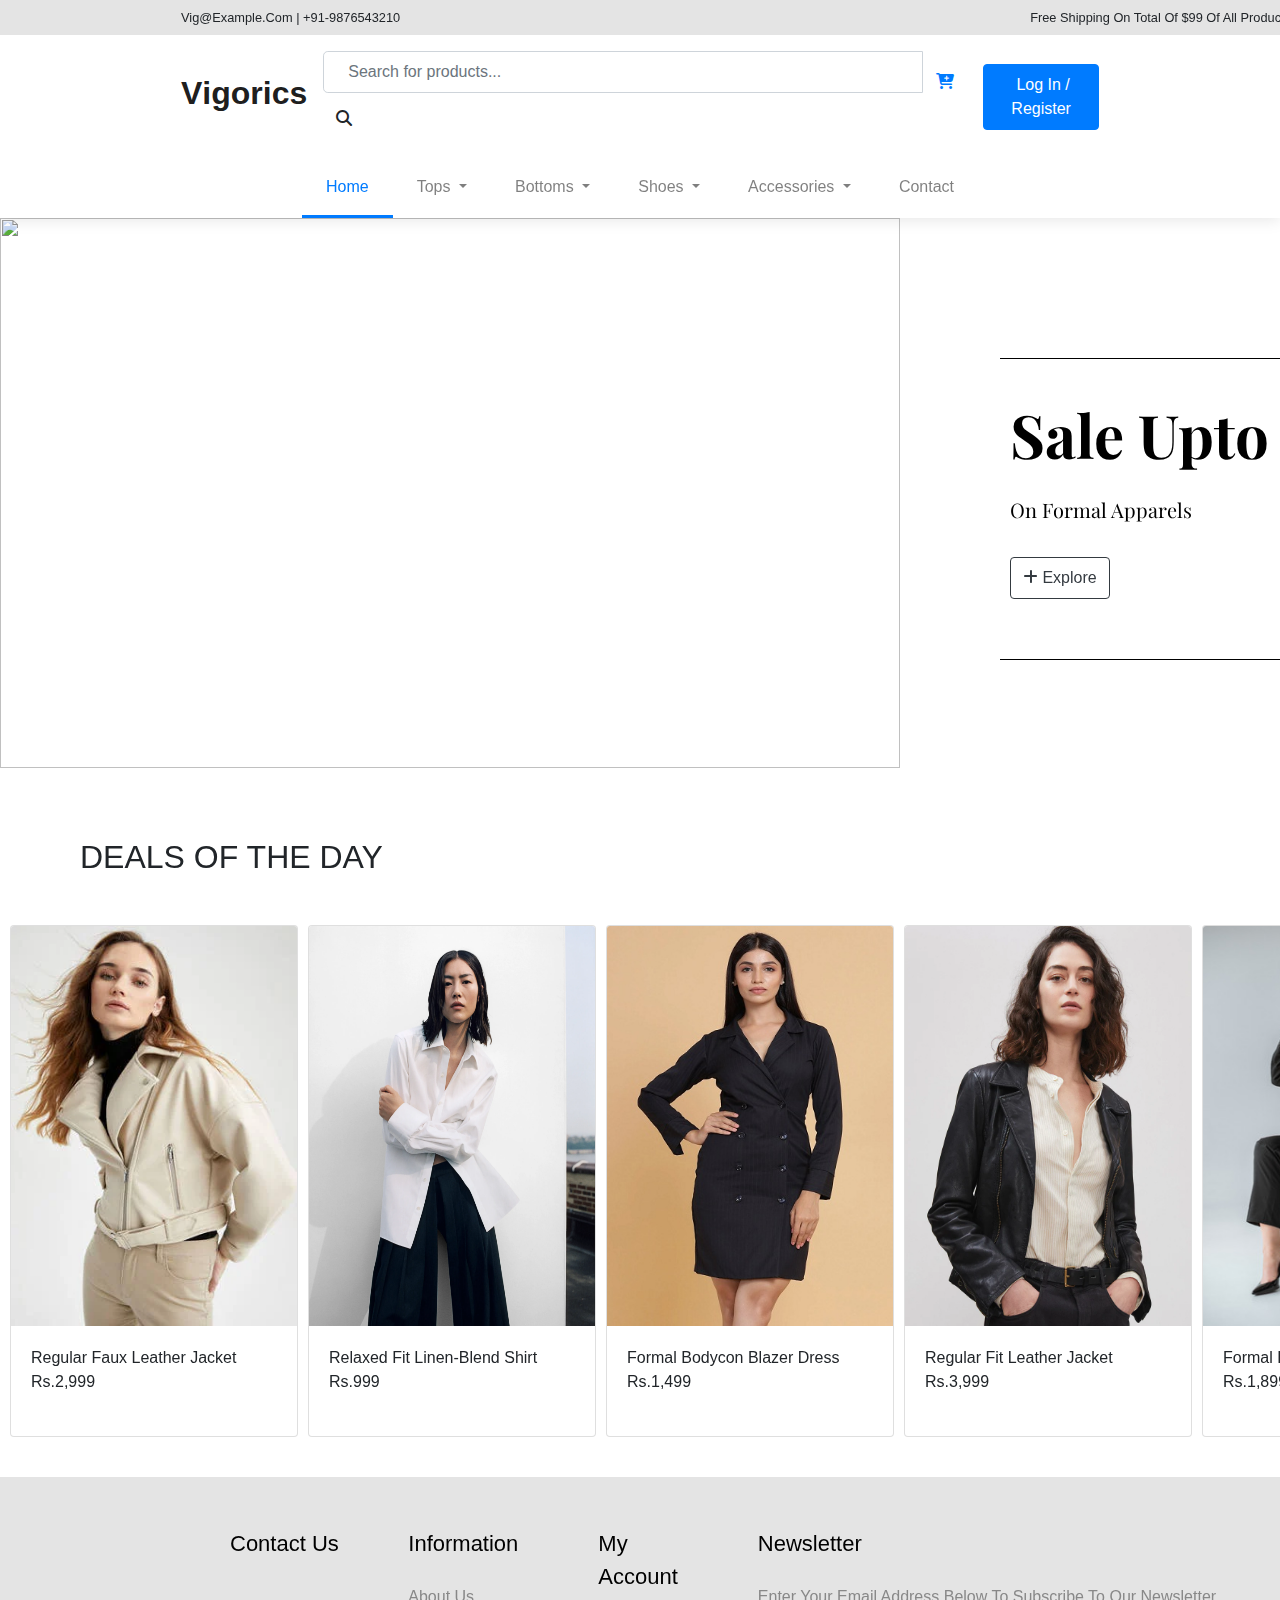
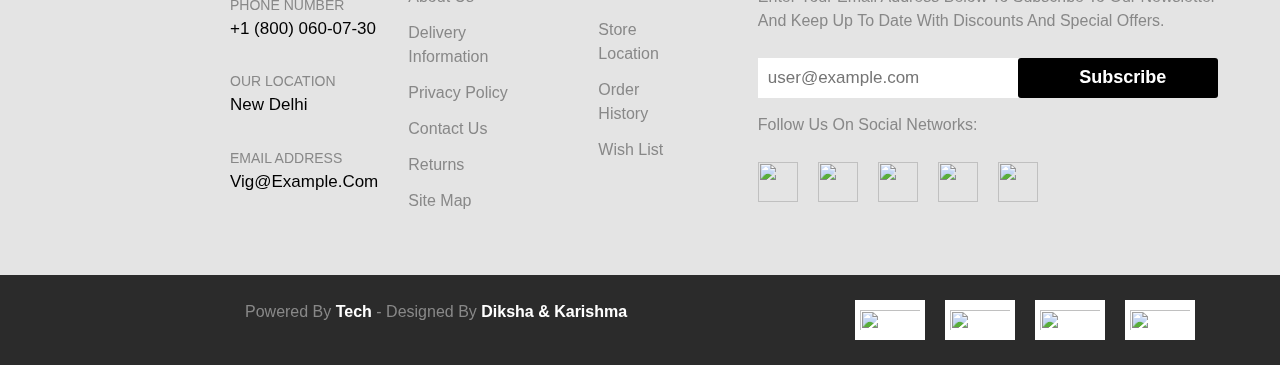
==== Vigorics/index.html @ fdfd2014 "Add files via upload" ====
<html lang="en">
<head>
    <meta charset="UTF-8">
    <meta http-equiv="X-UA-Compatible" content="IE=edge">
    <meta name="viewport" content="width=device-width, user-scalable=no, initial-scale=1.0, maximum-scale=1.0, minimum-scale=1.0" />
    <link rel="shortcut icon" href="img/favicon.png" type="image/x-icon">

    <title>Vigorics</title>

    <!-- Bootstrap -->
    <!-- Latest compiled and minified CSS -->
<link rel="stylesheet" href="https://cdn.jsdelivr.net/npm/bootstrap@4.6.1/dist/css/bootstrap.min.css">

<!-- jQuery library -->
<script src="https://cdn.jsdelivr.net/npm/jquery@3.6.0/dist/jquery.slim.min.js"></script>

<!-- Popper JS -->
<script src="https://cdn.jsdelivr.net/npm/popper.js@1.16.1/dist/umd/popper.min.js"></script>

<!-- Latest compiled JavaScript -->
<script src="https://cdn.jsdelivr.net/npm/bootstrap@4.6.1/dist/js/bootstrap.bundle.min.js"></script>

    <!-- font awesome icon -->
    <link rel="stylesheet" href="https://cdnjs.cloudflare.com/ajax/libs/font-awesome/6.1.1/css/all.min.css">

    <!-- Google Font  -->
    <link rel="preconnect" href="https://fonts.googleapis.com">
    <link rel="preconnect" href="https://fonts.gstatic.com" crossorigin>
    <link href="https://fonts.googleapis.com/css2?family=Archivo+Black&family=Archivo:wght@100;200&family=Playfair+Display:wght@400;500;600;900&family=Poppins:ital,wght@0,200;0,300;0,400;0,600;1,100;1,200&family=Rancho&family=Roboto:wght@100;300;400;500;700&display=swap" rel="stylesheet">

    <!-- CSS -->
    <link rel="stylesheet" href="style.css">
</head>

<body>
<div class="overlay"></div>

<div class="utility-nav d-none d-md-block">
  <div class="container">
    <div class="row">
      <div class="col-12 col-md-6">
        <p class="small"><i class="bx bx-envelope"></i> Vig@example.com | <i class="bx bx-phone"></i> +91-9876543210
        </p>
      </div>

      <div class="col-12 col-md-6 text-right">
        <p class="small">Free shipping on total of $99 of all products</p>
      </div>
    </div>
  </div>
</div>

<nav class="navbar navbar-expand-md navbar-light bg-light main-menu" style="box-shadow:none">
  <div class="container">

    <button type="button" id="sidebarCollapse" class="btn btn-link d-block d-md-none">
                <i class="bx bx-menu icon-single"></i>
            </button>

    <a class="navbar-brand" href="#">
      <h2 class="font-weight-bold"><b>V</b>igorics</h2>
    </a>

    <ul class="navbar-nav ml-auto d-block d-md-none">
      <li class="nav-item">
        <a class="btn btn-link" href="#"><i class="fa fa-cart-plus"></i> <span class="badge badge-danger">3</span></a>
      </li>
    </ul>

    <div class="collapse navbar-collapse">
      <form class="form-inline my-2 my-lg-0 mx-auto">
        <input class="form-control" type="search" placeholder="Search for products..." aria-label="Search">
        <button class="btn btn-outline my-2 my-sm-2" type="submit"><i class="fa fa-search"></i></button>
      </form>

      <ul class="navbar-nav">
        <li class="nav-item">
            <a class="btn btn-link" href="#"><i class="fa fa-cart-plus"></i></a>
        </li>
        <li class="nav-item ml-md-3">
          <a class="btn btn-primary" href="#"><i class="bx bxs-user-circle mr-1"></i> Log In / Register</a>
        </li>
      </ul>
    </div>

  </div>
</nav>

<nav class="navbar navbar-expand-md navbar-light bg-light sub-menu">
  <div class="container">
    <div class="collapse navbar-collapse" id="navbar">
      <ul class="navbar-nav mx-auto">
        <li class="nav-item active">
          <a class="nav-link" href="#">Home <span class="sr-only">(current)</span></a>
        </li>
        <li class="nav-item dropdown">
            <a class="nav-link dropdown-toggle" href="#" id="navbarDropdown" role="button" data-toggle="dropdown" aria-haspopup="true" aria-expanded="false">
                              Tops
                          </a>
            <div class="dropdown-menu" aria-labelledby="navbarDropdown">
              <a class="dropdown-item" href="#">Blazer</a>
              <a class="dropdown-item" href="#">Shirts</a>
              <a class="dropdown-item" href="#">Jackets</a>
            </div>
          </li>

          <li class="nav-item dropdown">
            <a class="nav-link dropdown-toggle" href="#" id="navbarDropdown" role="button" data-toggle="dropdown" aria-haspopup="true" aria-expanded="false">
                              Bottoms
                          </a>
            <div class="dropdown-menu" aria-labelledby="navbarDropdown">
              <a class="dropdown-item" href="#">Pants</a>
              <a class="dropdown-item" href="#">Skirts</a>
              <a class="dropdown-item" href="#">Shorts</a>
            </div>
          </li>

        <li class="nav-item dropdown">
          <a class="nav-link dropdown-toggle" href="#" id="navbarDropdown" role="button" data-toggle="dropdown" aria-haspopup="true" aria-expanded="false">
                            Shoes
                        </a>
          <div class="dropdown-menu" aria-labelledby="navbarDropdown">
            <a class="dropdown-item" href="#">Flats</a>
            <a class="dropdown-item" href="#">Heels</a>
            <a class="dropdown-item" href="#">Casual Shoes</a>
          </div>
        </li>

        <li class="nav-item dropdown">
          <a class="nav-link dropdown-toggle" href="#" id="navbarDropdown" role="button" data-toggle="dropdown" aria-haspopup="true" aria-expanded="false">
                            Accessories
                        </a>
          <div class="dropdown-menu" aria-labelledby="navbarDropdown">
            <a class="dropdown-item" href="#">Watch</a>
            <a class="dropdown-item" href="#">Pendants</a>
            <a class="dropdown-item" href="#">Bracelets</a>
          </div>
        </li>


        <li class="nav-item">
          <a class="nav-link" href="#">Contact</a>
        </li>
      </ul>
    </div>
  </div>
</nav>

<div class="search-bar d-block d-md-none">
  <div class="container">
    <div class="row">
      <div class="col-12">
        <form class="form-inline mb-3 mx-auto">
          <input class="form-control" type="search" placeholder="Search for products..." aria-label="Search">
          <button class="btn btn-success" type="submit"><i class="bx bx-search"></i></button>
        </form>
      </div>
    </div>
  </div>
</div>



<section id="hero-section">
  <img id="hero" src="img/6.jpg" alt="" width="100%">
  <div class="sqr">
    <hr id="hr2" width="400px" color="black" >
    <p class="text-hero">
     <b>Sale Upto 40% </b>  <br>
    </p>
    <p class="text-hero1">
      on formal apparels
    </p>

    <a id="btn-hero" class="btn btn-outline-dark" href="#" role="button"><i class="fa fa-plus" aria-hidden="true"></i> Explore
      </a>
     <hr id="hr1" width="400px" color="black" >
  </div>  
  
</section>

<h2 id="header-deals">DEALS OF THE DAY</h2>

<section id="deals">

  <div class="cards">
    <div class="card" style="width: 18rem;">
      <img class="card-img-top" src="img/10.webp" alt="Card image cap">
      <div class="card-body">
        <p class="card-text">Regular Faux Leather Jacket <br>
          Rs.2,999</p>
      </div>
    </div>
  </div>

  <div class="cards">
    <div class="card" style="width: 18rem;">
      <img class="card-img-top" src="img/9.webp" alt="Card image cap">
      <div class="card-body">
        <p class="card-text">Relaxed Fit Linen-blend shirt
          Rs.999</p>
      </div>
    </div>
  </div>
  <div class="cards">
    <div class="card" style="width: 18rem;">
      <img class="card-img-top" src="img/Formal-Bodycon-Blazer-Dress.jpg" alt="Card image cap">
      <div class="card-body">
        <p class="card-text">Formal Bodycon Blazer Dress <br> Rs.1,499
        </p>
      </div>
    </div>
  </div>
  <div class="cards">
    <div class="card" style="width: 18rem;">
      <img class="card-img-top" src="img/8.jpg" alt="Card image cap">
      <div class="card-body">
        <p class="card-text">Regular Fit Leather Jacket <br> Rs.3,999</p>
      </div>
    </div>
  </div>
  
  <div class="cards">
    <div class="card" style="width: 18rem;">
      <img class="card-img-top" src="img/7.jpg" alt="Card image cap">
      <div class="card-body">
        <p class="card-text">Formal Black Blazer <br> Rs.1,899.</p>
      </div>
    </div>
  </div>
 

</section>

<!-- Footer -->
<footer>
  <div class="container">
    <div class="content">
      ⁡⁢⁣⁣ ⁡
      <div class="col">
        <p>contact us</p>
        
        <div class="flex">
          <div class="col-info">
            <p>
              PHONE NUMBER <br />
              <span>+1 (800) 060-07-30</span>
            </p>
            <p>
              OUR LOCATION <br />
              <span>New Delhi</span>
            </p>
            <p>
              EMAIL ADDRESS <br />
              <span>vig@example.com</span>
            </p>
          </div>
        </div>
      </div>
      ⁡⁢⁣⁡⁢⁣⁣ ⁡
      <div class="col">
        <div class="column">
          <p>information</p>
          <p>about us</p>
          <p>delivery information</p>
          <p>privacy policy</p>
          <p>contact us</p>
          <p>returns</p>
          <p>site map</p>
        </div>
      </div>
      <div class="col">
        <div class="column">
          <p>my account</p>
          <p>store location</p>
          <p>order history</p>
          <p>wish list</p>
        </div>
      </div>
      ⁡⁢⁣⁣ ⁡
      <div class="col">
        <p>newsletter</p>
        <p>
          enter your email address below to subscribe to our newsletter<br />
          and keep up to date with discounts and special offers.
        </p>
        <div class="email">
          <input type="email" placeholder="user@example.com" />
          <button>Subscribe</button>
        </div>
        <p>follow us on social networks:</p>
        <div class="social">
          <img src="https://i.postimg.cc/44pPB9wk/facebook.png" alt="" />
          <img src="https://i.postimg.cc/L8Q3nB4f/twitter.png" alt="" />
          <img src="https://i.postimg.cc/TYG9S3Hy/instagram.png" alt="" />
          <img src="https://i.postimg.cc/kGCxkTwr/youtube.png" alt="" />
          <img src="https://i.postimg.cc/CKZHDBd2/telegram.png" alt="" />
        </div>
      </div>
      ⁡⁢⁡⁢⁣⁣
    </div>
  </div>
  <div class="content-foot">
    <div class="container">
      <div class="foot-text">
        <p>powered by <span>tech</span> - designed by <span>Diksha & Karishma</span></p>
        <div class="pay">
          <img src="https://i.postimg.cc/PrtWyFPY/visa-logo-png-2013.png" alt="" />
          <img src="https://i.postimg.cc/R0j1TSHZ/mastercard-PNG23.png" alt="" />
          <img src="https://i.postimg.cc/sggJj0zs/paypal-logo-png-2119.png" alt="" />
          <img src="https://i.postimg.cc/hjdsFzBm/American-Express-logo-PNG14.png" alt="" />
        </div>
      </div>
    </div>
  </div>
</footer>

<script src="index.js"></script>  
</body>

</html>
---- Vigorics/style.css ----
.btn .bx {
    vertical-align: inherit;
    margin-top: -3px;
    font-size: 1.15rem;
  }
body{
  overflow-x: hidden;
}
#hr1{
  margin-top: 60px;
  margin-left: 100px;
}

#hr2{
  margin-top: 140px;
  margin-left: 100px;
}

#hero{
  margin-top: 0%;
  margin-bottom: 0%;
  background-color: #ffffff;
  width: 900px;
  height: 550px;
}

.sqr{
  color: #ffffff;
  width: fit-content;
  height: 550px;
}

#deals{
  display: inline-flex;
  margin-top: 40px;
}

#btn-hero{
  margin-left: 110px;
  margin-top: 16px;
}

.text-hero{
font-family: 'Playfair Display', serif;
color: #000;
font-size: 60px;
margin-top: 30px;
margin-left: 110px;
}
.text-hero1{
font-family: 'Playfair Display', serif;
color: #000;
font-size: 20px;
margin-left: 110px;
}

#hero-section{
 display: inline-flex;

}

#header-deals{
  margin-top: 40px;
  margin-left: 80px;
}
  .form-control {
    height: calc(2.5rem + 2px);
    padding: 0.5rem 1.5rem;
    font-size: 1rem;
    line-height: 1.5;
    border-radius: 0.3rem;
  }
  
  .btn {
    font-size: 1rem;
    padding: 0.5rem 0.75rem;
    font-size: 1rem;
    line-height: 1.5;
    border-radius: 0.25rem;
  }
  
  .bx.icon-single {
    font-size: 1.5rem;
  }
  
  .form-inline .form-control {
    border-top-right-radius: 0;
    border-bottom-right-radius: 0;
  }
  
  .form-inline .btn {
    border-top-left-radius: 0;
    border-bottom-left-radius: 0;
  }
  
  /* Small devices (landscape phones, 576px and up) */
  @media (min-width: 576px) {
  }
  
  /* Medium devices (tablets, 768px and up) */
  @media (min-width: 768px) {
    .form-inline .form-control {
      width: 210px;
    }
  }
  
  /* Large devices (desktops, 992px and up) */
  @media (min-width: 992px) {
    .form-inline .form-control {
      width: 440px;
    }
  }
  
  /* Extra large devices (large desktops, 1200px and up) */
  @media (min-width: 1200px) {
    .form-inline .form-control {
      width: 600px;
    }
  }
  
  .sub-menu.navbar-light .navbar-nav .active > .nav-link,
  .sub-menu.navbar-light .navbar-nav .nav-link.active,
  .sub-menu.navbar-light .navbar-nav .nav-link.show,
  .sub-menu.navbar-light .navbar-nav .show > .nav-link {
    border-bottom: 3px solid #007bff;
    color: #007bff;
  }
  
  .navbar .navbar-toggler {
    border: none;
  }
  
  .navbar-light .navbar-toggler:focus {
    outline: none;
  }
  
  .navbar {
    padding: 1rem;
  }
  
  .main-menu {
    position: relative;
    z-index: 3;
  }
  
  .sub-menu {
    position: relative;
    z-index: 2;
    padding: 0 1rem;
  }
  
  /* Medium devices (tablets, 768px and up) */
  @media (min-width: 768px) {
    .sub-menu {
      padding: 0 1rem;
    }
  
    .sub-menu.navbar-expand-md .navbar-nav .nav-link {
      padding: 1rem 1.5rem;
    }
  }
  
  .navbar.bg-light {
    background: #fff !important;
    box-shadow: 0px 2px 15px 0px rgba(0, 0, 0, 0.1);
  }
  
  .user-dropdown .nav-link {
    padding: 0.15rem 0;
  }
  
  #sidebar {
    background: #fff;
    height: 100%;
    left: -100%;
    top: 0;
    bottom: 0;
    overflow: auto;
    position: fixed;
    transition: 0.4s ease-in-out;
    width: 84%;
    z-index: 5001;
    box-shadow: 0px 0px 20px rgba(0, 0, 0, 0.3);
    padding: 1.25rem 1rem 1rem;
  }
  
  #sidebar.active {
    left: 0;
  }
  
  #sidebar .sidebar-header {
    background: #fff;
    border-bottom: 1px solid #e4e4e4;
    padding-bottom: 1.5rem;
  }
  
  #sidebar ul.components {
    padding: 20px 0;
    border-bottom: 1px solid #e4e4e4;
    margin-bottom: 40px;
  }
  
  #sidebar ul p {
    color: #fff;
    padding: 10px;
  }
  
  #sidebar ul li a {
    padding: 10px 16px;
    font-size: 1.1em;
    display: block;
    color: #000;
  }
  
  #sidebar ul li a:hover {
    color: #7386d5;
    background: #fff;
  }
  
  #sidebar ul li.active > a,
  #sidebar a[aria-expanded="true"] {
    color: #007bff;
    background: #e6f2ff;
    border-radius: 6px;
  }
  
  a[data-toggle="collapse"] {
    position: relative;
  }
  
  #sidebar .links .dropdown-toggle::after {
    display: block;
    position: absolute;
    top: 50%;
    right: 20px;
    transform: translateY(-50%);
  }
  
  section {
    padding: 0rem;
    background: #fff;
    margin-bottom: 30px;
    position: relative;
    z-index: 1;
  }
  
  .overlay {
    background: rgba(0, 0, 0, 0.7);
    height: 100vh;
    left: 0;
    position: fixed;
    top: 0;
    -webkit-transition: all 0.5s ease-in-out;
    transition: all 0.5s ease-in-out;
    z-index: -1;
    width: 100%;
    opacity: 0;
  }
  
  .overlay.visible {
    opacity: 1;
    z-index: 5000;
  }
  
  /* .mobiHeader .menuActive~.overlay {
      opacity: 1;
      width: 100%;
  } */
  
  ul.social-icons {
    list-style-type: none;
    padding-left: 0;
    margin-bottom: 0;
  }
  
  ul.social-icons li {
    display: inline-block;
    margin-right: 0px;
    margin-bottom: 0;
  }
  
  #sidebar ul.social-icons li a {
    font-size: 24px;
  }
  
  .utility-nav {
    background: #e4e4e4;
    padding: 0.5rem 1rem;
  }
  
  .utility-nav p {
    margin-bottom: 0;
  }
  
  .search-bar {
    position: relative;
    z-index: 2;
    box-shadow: 0px 2px 15px 0px rgba(0, 0, 0, 0.1);
  }
  
  .search-bar .form-control {
    width: calc(100% - 45px);
  }
  
  .avatar {
    border-radius: 50%;
    width: 4.5rem;
    height: 4.5rem;
    margin-right: 8px;
  }
  
  .avatar.avatar-xs {
    width: 2.25rem;
    height: 2.25rem;
  }
  
  .user-dropdown .dropdown-menu {
    left: auto;
    right: 0;
  }
  

  /* Deals SEction CArds */
.cards{
  margin-left: 10px;
}

 .card-img-top{
    height: 400px;
 }
 .card-body{
    height: 110px;
 }

 /* Footer */
 * {
  box-sizing: border-box;
  margin: 0%;
  padding: 0%;
}

body {
  font-family: "Outfit", sans-serif;
  text-transform: capitalize;
  background-color: rgb(255, 255, 255);
}

footer {
  background-color: rgb(228,228,228);
  margin-top: 10px;
}
.container {
  margin-left: 150px;
  margin-right: 150px;
}
.container .content {
  display: flex;
  padding: 50px;
  justify-content: space-between;
}
.container .content .col {
  display: flex;
  flex-direction: column;
}
.container .content p:first-child:not(.flex p:first-child) {
  color: rgb(0, 0, 0);
  font-size: 22px;
}
.container .content p:not(.col, .column p:first-child) {
  color: rgb(136, 136, 136);
  margin-bottom: 10px;
}
.container .content .col:first-child {
  gap: 25px;
}
.container .content .col:first-child .flex {
  display: flex;
  gap: 50px;
}
.container .content .col:first-child .flex .col-info {
  display: flex;
  flex-direction: column;
  gap: 20px;
}
.container .content .col:first-child .flex .col-info p {
  font-size: 14px;
}
.container .content .col:first-child .flex .col-info span {
  color: rgb(0, 0, 0);
  font-size: 17px;
}
.container .content .col .column:first-child {
  margin-right: 50px;
}

.container .content .col .column p:first-child {
  margin-bottom: 25px;
}
.container .content .col .column p:not(p:first-child) {
  margin-bottom: 12px;
}
.container .content .col:last-child {
  gap: 15px;
}
.container .content .col:last-child .email {
  display: flex;
}
.container .content .col:last-child .email input {
  width: 300px;
  height: 40px;
  font-size: 17px;
  color: white;
  background-color: rgb(255, 255, 255);
  padding-left: 10px;
  border: 0;
  outline: 0;
}
.container .content .col:last-child .email button {
  width: 200px;
  height: 40px;
  color: white;
  background-color: rgb(0, 0, 0);
  padding-left: 10px;
  border: 0;
  outline: 0;
  text-align: center;
  margin-left: -40px;
  font-weight: bold;
  font-size: 18px;
  display: flex;
  justify-content: center;
  align-items: center;
  border-radius: 3px;
}
.container .content .col:last-child .social {
  display: flex;
  gap: 20px;
}
.container .content .col:last-child .social img {
  width: 40px;
}
.content-foot {
  background-color: rgb(43, 43, 43);
}
 .content-foot .foot-text{
  padding: 25px 80px;
  display: flex;
  justify-content: space-between;
}
.content-foot .container p {
  color: rgb(136, 136, 136);
}
.content-foot .container p span {
  color: white;
  font-weight: bold;
}
.content-foot .container .pay {
  display: flex;
  gap: 20px;
}
.content-foot .container .pay img {
  width: 70px;
  height: 40px;
  object-fit: contain;
  background-color: white;
  padding: 10px 5px;
}
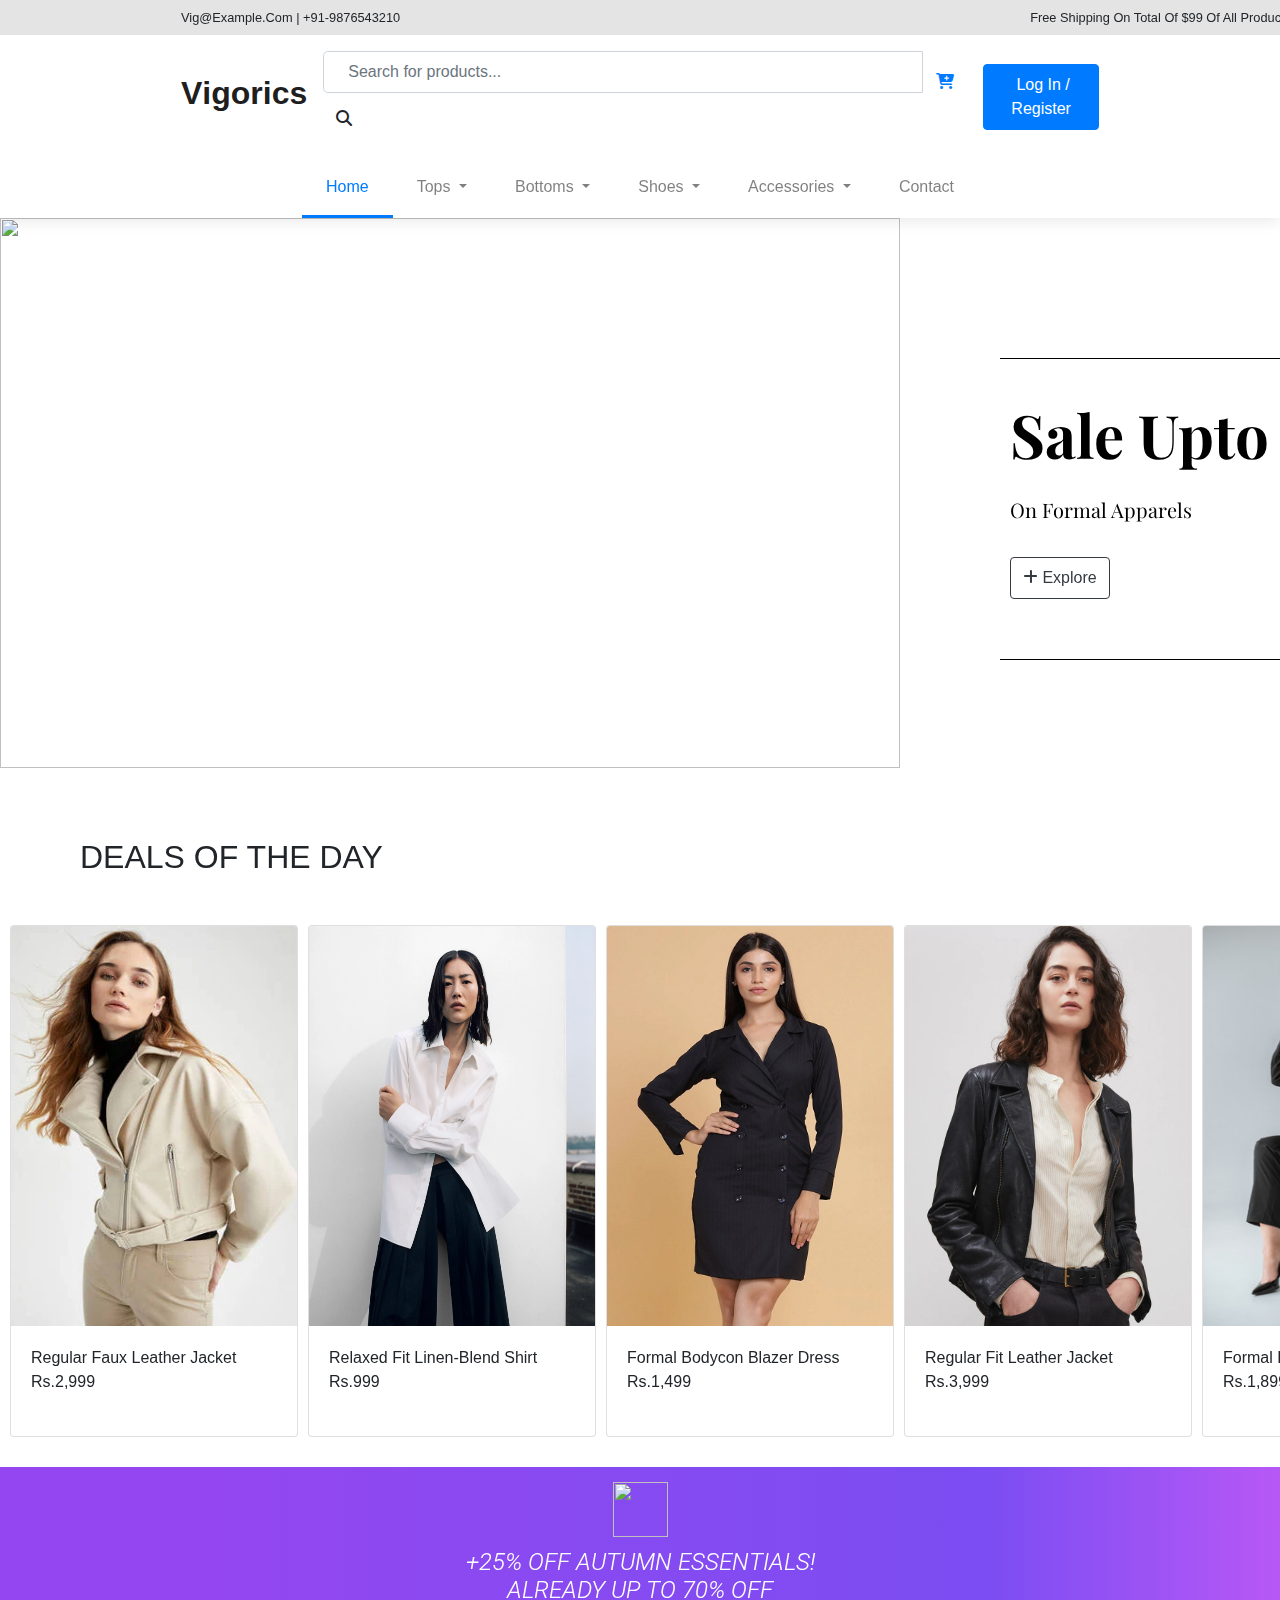
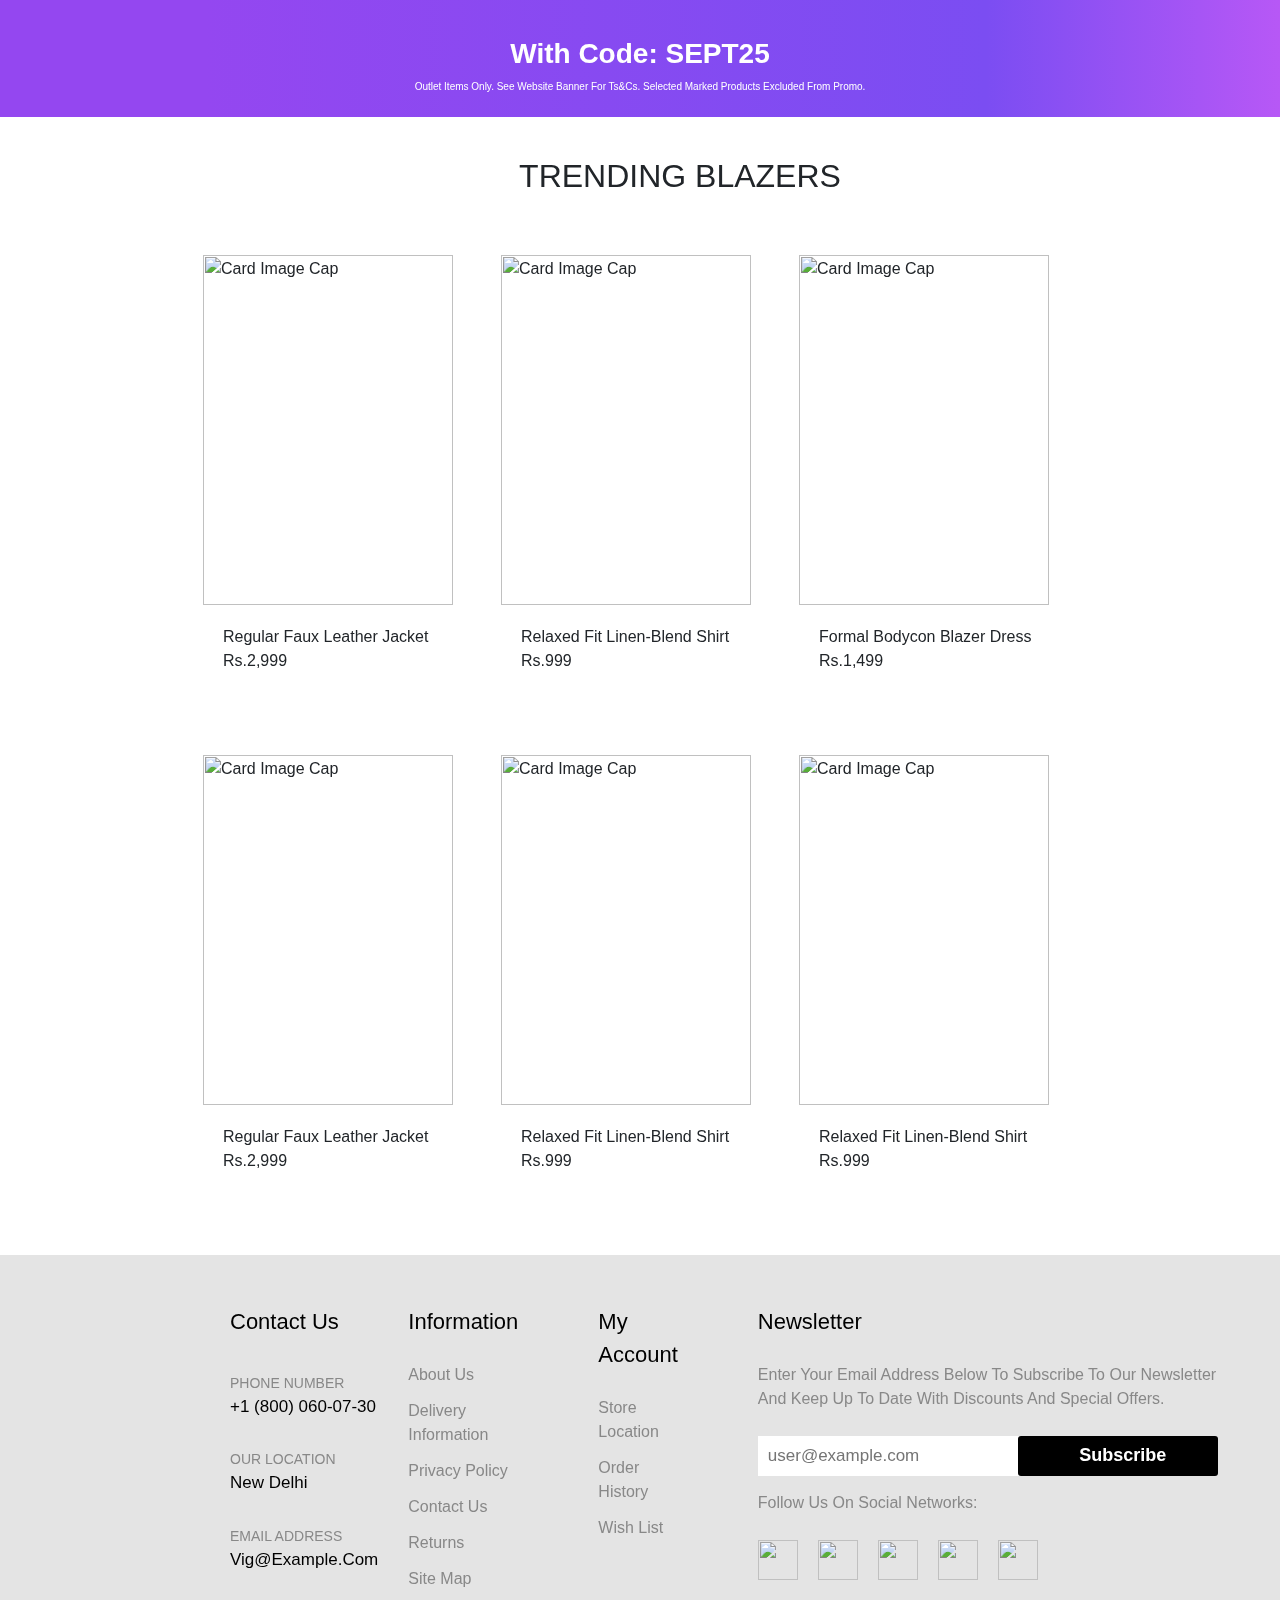
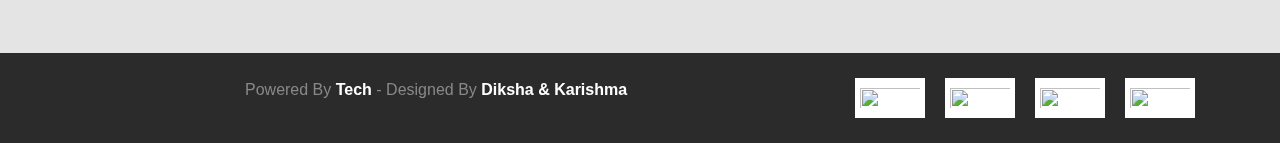
==== commit ed79a562: "Add files via upload" ====
--- a/Vigorics/index.html
+++ b/Vigorics/index.html
@@ -31,9 +31,7 @@
     <!-- CSS -->
     <link rel="stylesheet" href="style.css">
 </head>
-
-<body>
-<div class="overlay"></div>
+    <div class="overlay"></div>
 
 <div class="utility-nav d-none d-md-block">
   <div class="container">
@@ -91,55 +89,55 @@
     <div class="collapse navbar-collapse" id="navbar">
       <ul class="navbar-nav mx-auto">
         <li class="nav-item active">
-          <a class="nav-link" href="#">Home <span class="sr-only">(current)</span></a>
+          <a class="nav-link" href="#">Home <span class="sr-only"></span></a>
         </li>
         <li class="nav-item dropdown">
             <a class="nav-link dropdown-toggle" href="#" id="navbarDropdown" role="button" data-toggle="dropdown" aria-haspopup="true" aria-expanded="false">
                               Tops
                           </a>
             <div class="dropdown-menu" aria-labelledby="navbarDropdown">
-              <a class="dropdown-item" href="#">Blazer</a>
-              <a class="dropdown-item" href="#">Shirts</a>
-              <a class="dropdown-item" href="#">Jackets</a>
+              <a class="dropdown-item" href="#tb">Blazer</a>
+              <a class="dropdown-item" href="#shirts">Shirts</a>
+              <a class="dropdown-item" href="#jackets">Jackets</a>
             </div>
           </li>
 
-          <li class="nav-item dropdown">
-            <a class="nav-link dropdown-toggle" href="#" id="navbarDropdown" role="button" data-toggle="dropdown" aria-haspopup="true" aria-expanded="false">
+          <li class="nav-item dropdown ">
+            <a class="nav-link dropdown-toggle" href="/bottoms.html" id="navbarDropdown" role="button" data-toggle="dropdown" aria-haspopup="true" aria-expanded="false">
                               Bottoms
                           </a>
             <div class="dropdown-menu" aria-labelledby="navbarDropdown">
-              <a class="dropdown-item" href="#">Pants</a>
-              <a class="dropdown-item" href="#">Skirts</a>
-              <a class="dropdown-item" href="#">Shorts</a>
+              <a class="dropdown-item" href="/bottoms.html">Pants</a>
+              <a class="dropdown-item" href="/bottoms.html">Skirts</a>
+              <a class="dropdown-item" href="/bottoms.html">Shorts</a>
             </div>
           </li>
 
         <li class="nav-item dropdown">
-          <a class="nav-link dropdown-toggle" href="#" id="navbarDropdown" role="button" data-toggle="dropdown" aria-haspopup="true" aria-expanded="false">
+          <a class="nav-link dropdown-toggle" href="/shoes.html" id="navbarDropdown" role="button" data-toggle="dropdown" aria-haspopup="true" aria-expanded="false">
                             Shoes
                         </a>
           <div class="dropdown-menu" aria-labelledby="navbarDropdown">
-            <a class="dropdown-item" href="#">Flats</a>
-            <a class="dropdown-item" href="#">Heels</a>
-            <a class="dropdown-item" href="#">Casual Shoes</a>
+            <a class="dropdown-item" href="#flats">Flats</a>
+            <a class="dropdown-item" href="#heels">Heels</a>
+            <a class="dropdown-item" href="#shoes">Casual Shoes</a>
           </div>
         </li>
 
         <li class="nav-item dropdown">
-          <a class="nav-link dropdown-toggle" href="#" id="navbarDropdown" role="button" data-toggle="dropdown" aria-haspopup="true" aria-expanded="false">
+          <a class="nav-link dropdown-toggle" href="/accessories.html" id="navbarDropdown" role="button" data-toggle="dropdown" aria-haspopup="true" aria-expanded="false">
                             Accessories
                         </a>
           <div class="dropdown-menu" aria-labelledby="navbarDropdown">
-            <a class="dropdown-item" href="#">Watch</a>
-            <a class="dropdown-item" href="#">Pendants</a>
-            <a class="dropdown-item" href="#">Bracelets</a>
+            <a class="dropdown-item" href="#watch">Watch</a>
+            <a class="dropdown-item" href="#pendants">Pendants</a>
+            <a class="dropdown-item" href="#bracelets">Bracelets</a>
           </div>
         </li>
 
 
         <li class="nav-item">
-          <a class="nav-link" href="#">Contact</a>
+          <a class="nav-link" href="#footer">Contact</a>
         </li>
       </ul>
     </div>
@@ -158,6 +156,10 @@
     </div>
   </div>
 </div>
+
+
+<!-- bottoms -->
+
 
 
 
@@ -179,7 +181,8 @@
   
 </section>
 
-<h2 id="header-deals">DEALS OF THE DAY</h2>
+
+<h2 class="header-deals">DEALS OF THE DAY</h2>
 
 <section id="deals">
 
@@ -228,12 +231,102 @@
       </div>
     </div>
   </div>
+
+</section>
+
+
+
+<section id="adv">
+  <div class="banner">
+        <h2 >
+        <img src="img/gif.webp" alt="">  <br>
+        </h2>
+        <h4> <i> +25% 
+          OFF AUTUMN ESSENTIALS!<br> ALREADY UP TO 70% OFF </i> <br></h4> <br>
+        <h3><b>With code: SEPT25 </b></h3>
+        <p>Outlet items only. See website banner for Ts&Cs. Selected marked products excluded from promo.</p>
+  </div>
+  
+
+</section>
+<!-- Tops-->
+<!-- Tops-->
+<!-- Tops-->
+<!-- Tops-->
+
+
+
+<h2 class="header-deals" id = "tb">TRENDING BLAZERS</h2>
+
+<section id="tops">
+<div class="blazers">  
+  <div class="cards1">
+  <div class="card1" style="width: 18rem;">
+    <img class="card1-img-top" src="img/blazer (2).jpeg" alt="Card image cap">
+    <div class="card-body">
+      <p class="card-text">Regular Faux Leather Jacket <br>
+        Rs.2,999</p>
+    </div>
+  </div>
+</div>
+
+<div class="cards1">
+  <div class="card1" style="width: 18rem;">
+    <img class="card1-img-top" src="img/blazer (1).jpeg" alt="Card image cap">
+    <div class="card-body">
+      <p class="card-text">Relaxed Fit Linen-blend shirt
+        Rs.999</p>
+    </div>
+  </div>
+</div>
+<div class="cards1">
+  <div class="card1" style="width: 18rem;">
+    <img class="card1-img-top" src="img/blazer (3).jpeg" alt="Card image cap">
+    <div class="card-body">
+      <p class="card-text">Formal Bodycon Blazer Dress <br> Rs.1,499
+      </p>
+    </div>
+  </div>
+</div>
+</div>
+
+<div class="blazers">
+  <div class="cards1">
+    <div class="card1" style="width: 18rem;">
+      <img class="card1-img-top" src="img/blazer (4).jpeg" alt="Card image cap">
+      <div class="card-body">
+        <p class="card-text">Regular Faux Leather Jacket <br>
+          Rs.2,999</p>
+      </div>
+    </div>
+  </div>
+  
+  <div class="cards1">
+    <div class="card1" style="width: 18rem;">
+      <img class="card1-img-top" src="img/blazer (6).jpeg" alt="Card image cap">
+      <div class="card-body">
+        <p class="card-text">Relaxed Fit Linen-blend shirt
+          Rs.999</p>
+      </div>
+    </div>  
+</div>
+  <div class="cards1">
+    <div class="card1" style="width: 18rem;">
+      <img class="card1-img-top" src="img/blazer (5).jpeg" alt="Card image cap">
+      <div class="card-body">
+        <p class="card-text">Relaxed Fit Linen-blend shirt
+          Rs.999</p>
+      </div>
+    </div>  
+</div>
+</div>
+
  
 
 </section>
 
 <!-- Footer -->
-<footer>
+<footer id="footer">
   <div class="container">
     <div class="content">
       ⁡⁢⁣⁣ ⁡
--- a/Vigorics/style.css
+++ b/Vigorics/style.css
@@ -59,7 +59,7 @@
 
 }
 
-#header-deals{
+.header-deals{
   margin-top: 40px;
   margin-left: 80px;
 }
@@ -332,6 +332,44 @@
     height: 110px;
  }
 
+
+#adv{
+  background: rgb(148,71,240);
+background: -moz-linear-gradient(90deg, rgba(148,71,240,1) 16%, rgba(123,77,242,1) 77%, rgba(183,88,246,1) 100%, rgba(0,237,255,1) 100%);
+background: -webkit-linear-gradient(90deg, rgba(148,71,240,1) 16%, rgba(123,77,242,1) 77%, rgba(183,88,246,1) 100%, rgba(0,237,255,1) 100%);
+background: linear-gradient(90deg, rgba(148,71,240,1) 16%, rgba(123,77,242,1) 77%, rgba(183,88,246,1) 100%, rgba(0,237,255,1) 100%);
+filter: progid:DXImageTransform.Microsoft.gradient(startColorstr="#9447f0",endColorstr="#00edff",GradientType=1);
+   height: 250px;
+}
+
+
+.banner img{
+  height: 55px;
+}
+.banner{
+  width: auto;
+  height: 250px;
+  display: flex;
+  flex-direction: column;
+  text-align: center;
+  padding-top: 15px;
+  color:white;
+}
+
+.banner h3{
+  font-family:'Franklin Gothic Medium', 'Arial Narrow', Arial, sans-serif;
+  font-weight: 600;
+}
+.banner h4{
+  padding-top: 3px;
+  font-family:'Roboto';
+  font-weight: 310;
+}
+
+.banner p{
+  font-size: 10px;
+}
+
  /* Footer */
  * {
   box-sizing: border-box;
@@ -465,3 +503,32 @@
   background-color: white;
   padding: 10px 5px;
 }
+
+
+/* TRENDING BLAZERS */
+#tb{
+  text-align: center;
+}
+
+#tops{
+  margin-top: 60px;
+}
+
+.blazers {
+  display: flex;
+  align-items: center;
+  justify-content:center;
+  margin-bottom: 40px;
+}
+  
+  .cards1{
+    margin-left: 10px;
+  }
+  
+   .card1-img-top{
+      height: 350px;
+      width: 250px;
+   }
+   .card1-body{
+      height: 110px;
+   }